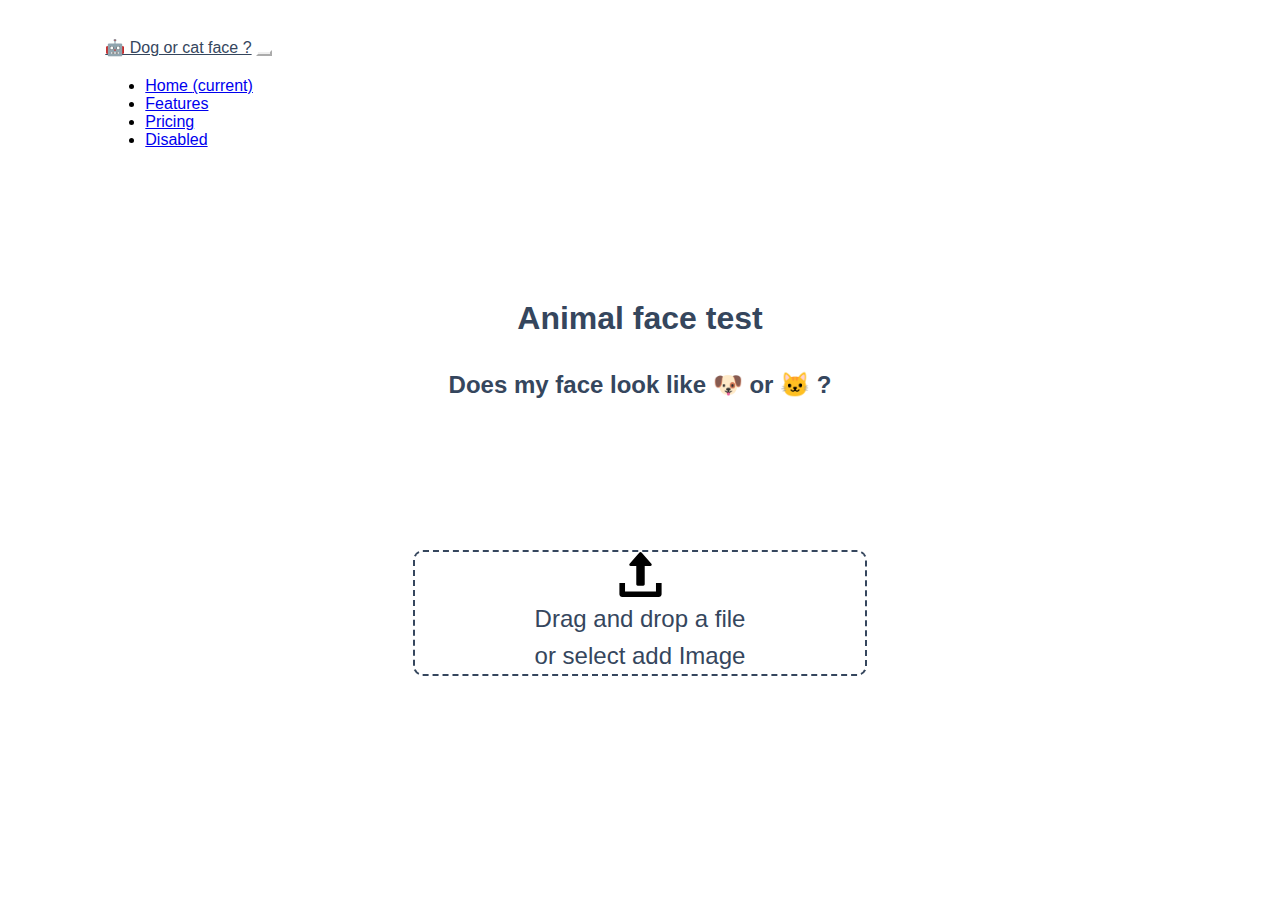
==== index.html @ 78a83bee "first commit" ====
<!DOCTYPE html>
<html>
	<head>
		<!-- Required meta tags -->
		<meta charset="utf-8" />
		<meta name="viewport" content="width=device-width, initial-scale=1, shrink-to-fit=no" />

		<!-- Bootstrap CSS -->
		<link
			rel="stylesheet"
			href="https://cdn.jsdelivr.net/npm/bootstrap@4.5.3/dist/css/bootstrap.min.css"
			integrity="sha384-TX8t27EcRE3e/ihU7zmQxVncDAy5uIKz4rEkgIXeMed4M0jlfIDPvg6uqKI2xXr2"
			crossorigin="anonymous"
		/>

		<title>Hello, world!</title>
		<link rel="stylesheet" href="style.css" />
		<!-- Go to www.addthis.com/dashboard to customize your tools -->
<script type="text/javascript" src="//s7.addthis.com/js/300/addthis_widget.js#pubid=ra-5faee88be8c95670"></script>

	</head>

	<body>
		<nav class="navbar navbar-expand-lg navbar-light nav-distance">
			<a class="navbar-brand" href="#">🤖 Dog or cat face ?</a>
			<button
				class="navbar-toggler"
				type="button"
				data-toggle="collapse"
				data-target="#navbarNav"
				aria-controls="navbarNav"
				aria-expanded="false"
				aria-label="Toggle navigation"
			>
				<span class="navbar-toggler-icon"></span>
			</button>
			<div class="collapse navbar-collapse" id="navbarNav">
				<ul class="navbar-nav">
					<li class="nav-item active">
						<a class="nav-link" href="#">Home <span class="sr-only">(current)</span></a>
					</li>
					<li class="nav-item">
						<a class="nav-link" href="#">Features</a>
					</li>
					<li class="nav-item">
						<a class="nav-link" href="#">Pricing</a>
					</li>
					<li class="nav-item">
						<a class="nav-link disabled" href="#" tabindex="-1" aria-disabled="true"
							>Disabled</a
						>
					</li>
				</ul>
			</div>
		</nav>

		<section class="section">
			<h1 class="title">Animal face test</h1>
			<h2 class="subtitle">Does my face look like    🐶 or 🐱 ?</h2>
		</section>
		<!-- YOUTUBE LINK REMPLACER PAR QQCHOSE D'AUTRE		
<section class="youtube">
	<div class="container mt-5 youtube-cover d-flex flex-row-reverse">
<img src="img/small-business.png" alt="" class="youtube-icon">
<a href="" class="youtube-link">Link</a>
</div>
</section>
	-->

		<script
			class="jsbin"
			src="https://ajax.googleapis.com/ajax/libs/jquery/1/jquery.min.js"
		></script>
		<script>
			function readURL(input) {
				if (input.files && input.files[0]) {
					var reader = new FileReader();

					reader.onload = function (e) {
						$('.image-upload-wrap').hide();
						$('.file-upload-image').attr('src', e.target.result);
						$('.file-upload-content').show();
						$('.image-title').html(input.files[0].name);
					};

					reader.readAsDataURL(input.files[0]);
					init().then(() => {
						console.log('Hello');
						predict();
					});
				} else {
					removeUpload();
				}
			}

			function removeUpload() {
				$('.file-upload-input').replaceWith($('.file-upload-input').clone());
				$('.file-upload-content').hide();
				$('.image-upload-wrap').show();
			}
			$('.image-upload-wrap').bind('dragover', function () {
				$('.image-upload-wrap').addClass('image-dropping');
			});
			$('.image-upload-wrap').bind('dragleave', function () {
				$('.image-upload-wrap').removeClass('image-dropping');
			});
		</script>
		<div class="container file-upload">
			<div class="image-upload-wrap">
				<input
					class="file-upload-input"
					type="file"
					onchange="readURL(this);"
					accept="image/*"
				/>
				<div class="drag-text">
					<img src="img/upload.svg" class="mt-5 upload" />
					<h3 class="mb-5 pt-3 upload-text">Drag and drop a file or select add Image</h3>
				</div>
			</div>
			<div class="file-upload-content">
				<img class="file-upload-image" id="face-image" src="#" alt="your image" />
				<p class="result-message"></p>
				<div id="label-container" class="d-flex flex-column justify-content-around"></div>
				
                <!-- Go to www.addthis.com/dashboard to customize your tools -->
                <div class="addthis_inline_share_toolbox"></div>
            
				<div class="pt-3 image-title-wrap">
					<button type="button" onclick="removeUpload()" class="mt-5 remove-image">
						Remove <span class="image-title">Uploaded Image</span>
					</button>
				</div>
			</div>
		</div>
		<div id="webcam-container"></div>

		<div id="disqus_thread"></div>
		<script>
			/**
			 *  RECOMMENDED CONFIGURATION VARIABLES: EDIT AND UNCOMMENT THE SECTION BELOW TO INSERT DYNAMIC VALUES FROM YOUR PLATFORM OR CMS.
			 *  LEARN WHY DEFINING THESE VARIABLES IS IMPORTANT: https://disqus.com/admin/universalcode/#configuration-variables*/
			/*
var disqus_config = function () {
this.page.url = PAGE_URL;  // Replace PAGE_URL with your page's canonical URL variable
this.page.identifier = PAGE_IDENTIFIER; // Replace PAGE_IDENTIFIER with your page's unique identifier variable
};
*/
			(function () {
				// DON'T EDIT BELOW THIS LINE
				var d = document,
					s = d.createElement('script');
				s.src = 'https://dogcatface.disqus.com/embed.js';
				s.setAttribute('data-timestamp', +new Date());
				(d.head || d.body).appendChild(s);
			})();
		</script>
		<noscript
			>Please enable JavaScript to view the
			<a href="https://disqus.com/?ref_noscript">comments powered by Disqus.</a></noscript
		>

		<script
			src="https://code.jquery.com/jquery-3.5.1.slim.min.js"
			integrity="sha384-DfXdz2htPH0lsSSs5nCTpuj/zy4C+OGpamoFVy38MVBnE+IbbVYUew+OrCXaRkfj"
			crossorigin="anonymous"
		></script>
		<script
			src="https://cdn.jsdelivr.net/npm/popper.js@1.16.1/dist/umd/popper.min.js"
			integrity="sha384-9/reFTGAW83EW2RDu2S0VKaIzap3H66lZH81PoYlFhbGU+6BZp6G7niu735Sk7lN"
			crossorigin="anonymous"
		></script>
		<script
			src="https://cdn.jsdelivr.net/npm/bootstrap@4.5.3/dist/js/bootstrap.min.js"
			integrity="sha384-w1Q4orYjBQndcko6MimVbzY0tgp4pWB4lZ7lr30WKz0vr/aWKhXdBNmNb5D92v7s"
			crossorigin="anonymous"
		></script>
		<script src="https://cdn.jsdelivr.net/npm/@tensorflow/tfjs@1.3.1/dist/tf.min.js"></script>
		<script src="https://cdn.jsdelivr.net/npm/@teachablemachine/image@0.8/dist/teachablemachine-image.min.js"></script>
		<script type="text/javascript">
			// More API functions here:
			// https://github.com/googlecreativelab/teachablemachine-community/tree/master/libraries/image

			// the link to your model provided by Teachable Machine export panel
			const URL = 'https://teachablemachine.withgoogle.com/models/YLePjLtGy/';

			let model, webcam, labelContainer, maxPredictions;

			// Load the image model and setup the webcam
			async function init() {
				const modelURL = URL + 'model.json';
				const metadataURL = URL + 'metadata.json';

				// load the model and metadata
				// Refer to tmImage.loadFromFiles() in the API to support files from a file picker
				// or files from your local hard drive
				// Note: the pose library adds "tmImage" object to your window (window.tmImage)
				model = await tmImage.load(modelURL, metadataURL);
				maxPredictions = model.getTotalClasses();

				labelContainer = document.getElementById('label-container');
				for (let i = 0; i < maxPredictions; i++) {
					// and class labels
					var element = document.createElement("div")
					element.classList.add("d-flex");
					labelContainer.appendChild(element);
					//labelContainer.appendChild(document.createElement('div'));
				}
			}

			// run the webcam image through the image model
			async function predict() {
				// predict can take in an image, video or canvas html element
				var photo_image = document.getElementById('face-image');
				const prediction = await model.predict(photo_image, false);
				prediction.sort((a, b) => parseFloat(b.probability) - parseFloat(a.probability));
				console.log(prediction[0].className)
				var resultMessage;
				switch (prediction[0].className) {
						case 'Dog':
							resultMessage = "You look like a cute 🐶!";
							break;
						case 'Cat':
							resultMessage = "You look like a cute 🐱!";
							break;
						default:
							resultMessage = "Unknown... you broke me 🤖!";
					}
				$('.result-message').html(resultMessage);
				
				var barWidth;
				for (let i = 0; i< maxPredictions; i++){
					if (prediction[i].probability.toFixed(2) > 0.1){
						barWidth = Math.round(prediction[i].probability.toFixed(2)*100) + "%";
					} else if (prediction[i].probability.toFixed(2)>=0.01){
						barWidth = "4%"
					} else {
						barWidth = "2%"
					}
					var LabelTitle;
					
					switch (prediction[i].className) {
						case 'Dog':
							//resultMessage = "You look like a cute 🐶!";
							LabelTitle = "🐶";
							break;
						case 'Cat':
							//resultMessage = "You look like a cute 🐱!";
							LabelTitle = "🐱";
							break;
						default:
							//resultMessage = "Unknown... you broke me 🤖!";
							LabelTitle = "🤖"
					}
					//$('.result-message').html(resultMessage);
					var label = "<div class='animal-label d-flex align-items-center'>" + LabelTitle + "</div>"
					var bar = "<div class='bar-container position-relative container'><div class='" + prediction[i].className + "-box'></div><div class='d-flex justify-content-center align-items-center " + prediction[i].className + "-bar' style='width: " + barWidth + "'><span class='d-block percent-text'>" + Math.round(prediction[i].probability.toFixed(2) * 100) + "%</span></div></div>"
                	labelContainer.childNodes[i].innerHTML = label + bar;

					//for (let i = 0; i < maxPredictions; i ++) {
					//	const classPrediction = 
					//		  prediction[i].className + ":" + prediction[i].probability.toFixed(2);
					//	labelContainer.childNodes[i].innerHTML = classPrediction;
					//}	
				}
				
			}
		</script>
	</body>

	<!--Copyright (c) 2020 by Aaron Vanston (https://codepen.io/aaronvanston/pen/yNYOXR)

Permission is hereby granted, free of charge, to any person obtaining a copy of this software and associated documentation files (the "Software"), to deal in the Software without restriction, including without limitation the rights to use, copy, modify, merge, publish, distribute, sublicense, and/or sell copies of the Software, and to permit persons to whom the Software is furnished to do so, subject to the following conditions:

The above copyright notice and this permission notice shall be included in all copies or substantial portions of the Software.

THE SOFTWARE IS PROVIDED "AS IS", WITHOUT WARRANTY OF ANY KIND, EXPRESS OR IMPLIED, INCLUDING BUT NOT LIMITED TO THE WARRANTIES OF MERCHANTABILITY, FITNESS FOR A PARTICULAR PURPOSE AND NONINFRINGEMENT. IN NO EVENT SHALL THE AUTHORS OR COPYRIGHT HOLDERS BE LIABLE FOR ANY CLAIM, DAMAGES OR OTHER LIABILITY, WHETHER IN AN ACTION OF CONTRACT, TORT OR OTHERWISE, ARISING FROM, OUT OF OR IN CONNECTION WITH THE SOFTWARE OR THE USE OR OTHER DEALINGS IN THE SOFTWARE.
--></html>
---- style.css ----
body {
  font-family: sans-serif;
  background-color: #ffffff;
}

.file-upload {
  background-color: #ffffff;
  width: 600px;
  padding: 10% 0;
  margin: 0 auto; 
}

.file-upload-btn {
  width: 100%;
  margin: 0;
  color: #fff;
  background: #1FB264;
  border: none;
  padding: 10px;
  border-radius: 4px;
  border-bottom: 4px solid #15824B;
  transition: all .2s ease;
  outline: none;
  text-transform: uppercase;
  font-weight: 700;
}

.file-upload-btn:hover {
  background: #1AA059;
  color: #ffffff;
  transition: all .2s ease;
  cursor: pointer;
}

.file-upload-btn:active {
  border: 0;
  transition: all .2s ease;
}

.file-upload-content {
  display: none;
  text-align: center;
}

.file-upload-input {
  position: absolute;
  margin: 0;
  padding: 0;
  width: 100%;
  height: 100%;
  outline: none;
  opacity: 0;
  cursor: pointer;
}

.image-upload-wrap {
  margin-top: 20px;
  border: 4px dashed #1FB264;
  position: relative;
}

.image-dropping,
.image-upload-wrap:hover {
  background-color: #1FB264;
  border: 4px dashed #ffffff;
}

.image-title-wrap {
  padding: 0 15px 15px 15px;
  color: #222;
}

.drag-text {
  text-align: center;
}

.drag-text h3 {
  width: 50%;
  font-weight: 100;
  font-family: Arial;
  font-size: 1.5rem;
  line-height: 1.53;
  text-align: center;
  color: #35465d;
  margin: auto;
}

.file-upload-image {
  max-height: 200px;
  max-width: 200px;
  margin: auto;
  padding: 20px;
}

.remove-image {
  width: 200px;
  margin: 0;
  color: #fff;
  background: #cd4535;
  border: none;
  padding: 10px;
  border-radius: 4px;
  border-bottom: 4px solid #b02818;
  transition: all .2s ease;
  outline: none;
  text-transform: uppercase;
  font-weight: 700;
}

.remove-image:hover {
  background: #c13b2a;
  color: #ffffff;
  transition: all .2s ease;
  cursor: pointer;
}

.remove-image:active {
  border: 0;
  transition: all .2s ease;
}

.nav-distance {
	padding: 2.1% 7.7%;
}

.navbar-light .navbar-brand {
	font-family: Arial;
	line-height: 1.68;
	text-align: left;
	color: #35465d;
}

.navbar-light .navbar-toggler {
	border-color: #ffffff
}

.section {
	margin-top:100px
}

.title {
	font-family: Arial;
	line-height: 1.67;
	text-align: center;
	color: #35465d;
}

.subtitle {
	font-family: Arial;
	line-height: 1.53;
	text-align: center;
	color: #35465d;
}

@media screen and (max-width: 600px) {
	html {
		font-size: 10px;
	}
	.navbar-brand {
		font-size: 2.5rem;
	}
	.file-upload{
	height: 70vw;
	}
}

.youtube-link {
	font-family: Arial;
	font-size:1.5rem;
	line-height: 1.71;
	text-align: center;
	color: #f73737;
	text-decoration: underline;
}

.youtube-link:hover{
	font-family: Arial;
	font-size:1.5rem;
	line-height: 1.71;
	text-align: center;
	color: #f73737;
	text-decoration: underline;
}

.youtube-icon{
	width: 5%;
}


.image-upload-wrap{
	position: relative;
	object-fit: contain;
	border-radius: 10px;
	border: dashed 2px #35465d;
	background-color: #ffffff;
	width: 75%;
	margin: 0 auto;
}

.image-upload-wrap:hover{
	border: dashed 2px #ffffff;
	background-color: #35465d;
}

.upload{
	width:10%;
}

.upload-text{
	width:58%;
	font-size:1.5rem;
	line-height: 1.53;
	text-align: center;
}

.bar-container{
	height: 4.7rem;
}

.Dog-box{
	position: absolute;
	top: 0;
	left: 0;
	height: 2rem;
	border-radius: 10px;
	width: 100%;
	background-color: rgba(27, 175, 234, 0.2);
}

.Dog-bar{
	position: absolute;
	top: 0;
	left: 0;
	height: 2rem;
	border-radius: 10px;
	background-color: rgba(27, 175, 234, 0.2);
}

.Cat-box{
	position: absolute;
	top: 0;
	left: 0;
	height: 2rem;
	border-radius: 10px;
	width: 100%;
	background-color: rgba(251, 176, 59, 0.2);
}

.Cat-bar{
	position: absolute;
	top: 0;
	left: 0;
	height: 2rem;
	border-radius: 10px;
	background-color: rgba(251, 176, 59, 1);
}

.percent-text{
	font-size:1rem;
	color: #ffffff;
}

.animal-label{
	width:20%;
	text-align: left;
	height: 2rem;
}

#label-container{
	width:80%;
	margin: 0 auto;
}

.result-message{
	font-size: 1.5rem;
}
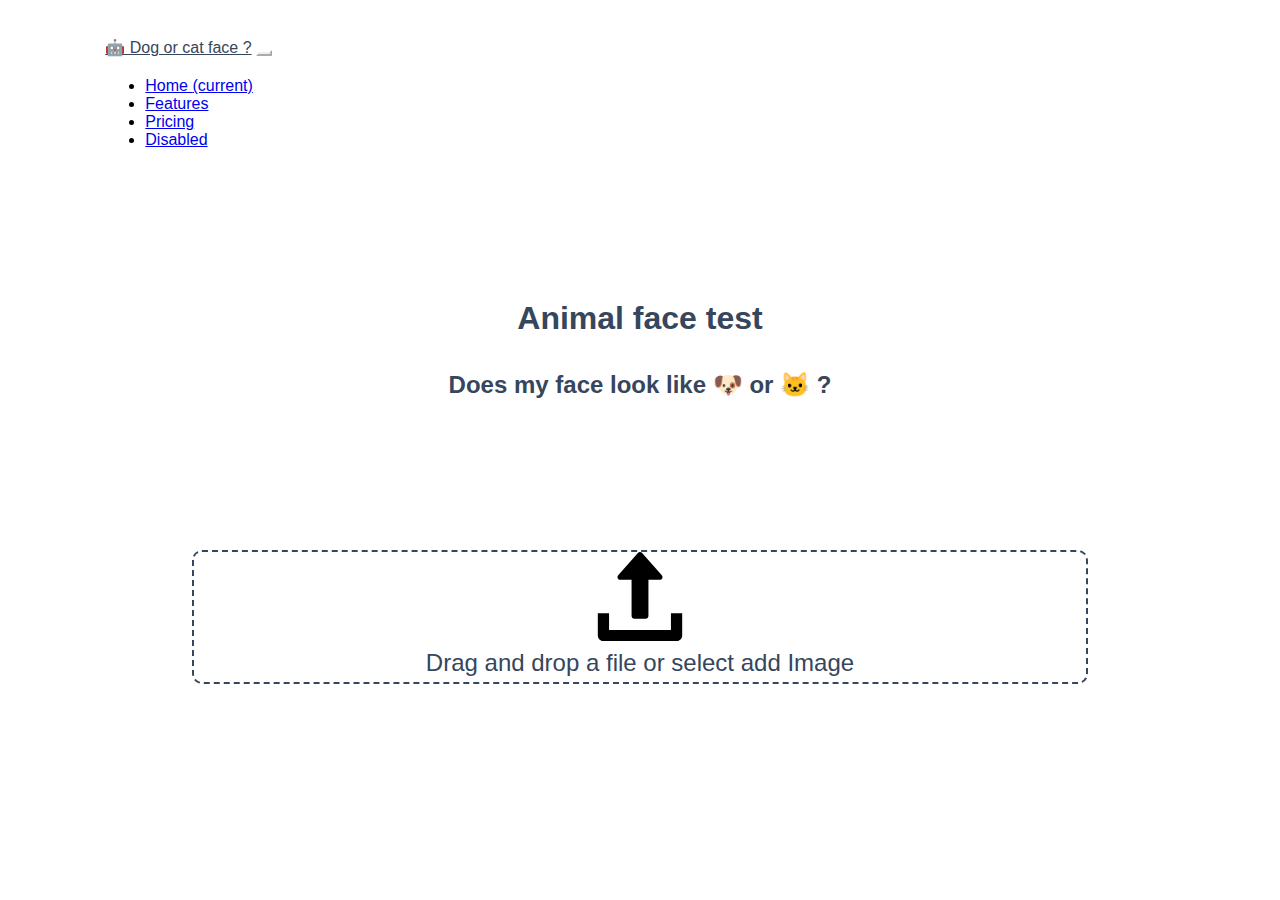
==== commit e14612bf: "FIX css style and html" ====
--- a/index.html
+++ b/index.html
@@ -56,7 +56,7 @@
 
 		<section class="section">
 			<h1 class="title">Animal face test</h1>
-			<h2 class="subtitle">Does my face look like    🐶 or 🐱 ?</h2>
+			<h2 class="subtitle">Does my face look like 🐶 or 🐱 ?</h2>
 		</section>
 		<!-- YOUTUBE LINK REMPLACER PAR QQCHOSE D'AUTRE		
 <section class="youtube">
@@ -133,7 +133,6 @@
 				</div>
 			</div>
 		</div>
-		<div id="webcam-container"></div>
 
 		<div id="disqus_thread"></div>
 		<script>
@@ -266,6 +265,11 @@
 				
 			}
 		</script>
+		<script>
+		function iosApp(){
+			document.getElementById('disqus_thread').style.display = "none";
+		}
+		</script>
 	</body>
 
 	<!--Copyright (c) 2020 by Aaron Vanston (https://codepen.io/aaronvanston/pen/yNYOXR)
--- a/style.css
+++ b/style.css
@@ -5,9 +5,9 @@
 
 .file-upload {
   background-color: #ffffff;
-  width: 600px;
-  padding: 10% 0;
+  padding: 10% 3%;
   margin: 0 auto; 
+  
 }
 
 .file-upload-btn {
@@ -54,9 +54,11 @@
 }
 
 .image-upload-wrap {
-  margin-top: 20px;
+  margin: 0 auto;
+  width: 60%;
   border: 4px dashed #1FB264;
   position: relative;
+  object-fit: contain;
 }
 
 .image-dropping,
@@ -86,10 +88,10 @@
 }
 
 .file-upload-image {
-  max-height: 200px;
-  max-width: 200px;
+  max-height: 30%;
+  max-width: 30%;
   margin: auto;
-  padding: 20px;
+  padding: 10px;
 }
 
 .remove-image {
@@ -159,9 +161,6 @@
 	.navbar-brand {
 		font-size: 2.5rem;
 	}
-	.file-upload{
-	height: 70vw;
-	}
 }
 
 .youtube-link {
@@ -264,6 +263,7 @@
 	width:20%;
 	text-align: left;
 	height: 2rem;
+	font-size: 1.5rem;
 }
 
 #label-container{
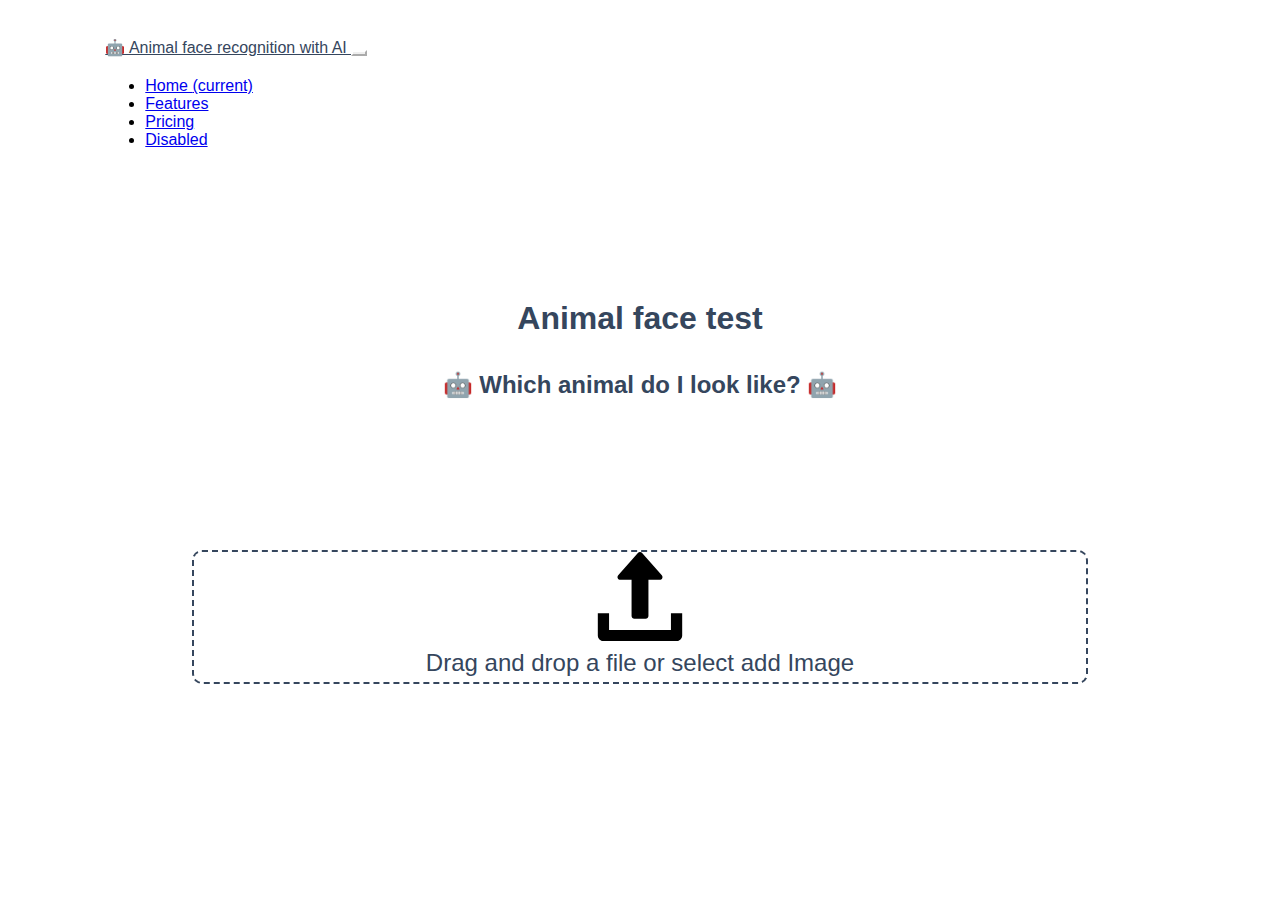
==== commit 5df03506: "ADD other animals" ====
--- a/index.html
+++ b/index.html
@@ -13,8 +13,10 @@
 			crossorigin="anonymous"
 		/>
 
-		<title>Hello, world!</title>
+		<title>Animal face test </title>
 		<link rel="stylesheet" href="style.css" />
+		<link rel="shortcut icon" href="/favicon.ico" type="image/x-icon">
+<link rel="icon" href="/favicon.ico" type="image/x-icon">
 		<!-- Go to www.addthis.com/dashboard to customize your tools -->
 <script type="text/javascript" src="//s7.addthis.com/js/300/addthis_widget.js#pubid=ra-5faee88be8c95670"></script>
 
@@ -22,7 +24,7 @@
 
 	<body>
 		<nav class="navbar navbar-expand-lg navbar-light nav-distance">
-			<a class="navbar-brand" href="#">🤖 Dog or cat face ?</a>
+			<a class="navbar-brand" href="#">🤖 Animal face recognition with AI </a>
 			<button
 				class="navbar-toggler"
 				type="button"
@@ -56,7 +58,7 @@
 
 		<section class="section">
 			<h1 class="title">Animal face test</h1>
-			<h2 class="subtitle">Does my face look like 🐶 or 🐱 ?</h2>
+			<h2 class="subtitle">🤖 Which animal do I look like? 🤖</h2>
 		</section>
 		<!-- YOUTUBE LINK REMPLACER PAR QQCHOSE D'AUTRE		
 <section class="youtube">
@@ -78,6 +80,7 @@
 
 					reader.onload = function (e) {
 						$('.image-upload-wrap').hide();
+						$('#loading').show();
 						$('.file-upload-image').attr('src', e.target.result);
 						$('.file-upload-content').show();
 						$('.image-title').html(input.files[0].name);
@@ -87,6 +90,7 @@
 					init().then(() => {
 						console.log('Hello');
 						predict();
+						$('#loading').hide();
 					});
 				} else {
 					removeUpload();
@@ -120,6 +124,12 @@
 			</div>
 			<div class="file-upload-content">
 				<img class="file-upload-image" id="face-image" src="#" alt="your image" />
+				<div id="loading" class="animated bounce">
+					<div class="spinner-border" role="status">
+                    <span class="sr-only">Loading...</span>
+				 </div>
+				 <p class="text-center">🤖 AI is analyzing your picture</p>
+            </div>	
 				<p class="result-message"></p>
 				<div id="label-container" class="d-flex flex-column justify-content-around"></div>
 				
@@ -127,9 +137,12 @@
                 <div class="addthis_inline_share_toolbox"></div>
             
 				<div class="pt-3 image-title-wrap">
-					<button type="button" onclick="removeUpload()" class="mt-5 remove-image">
+					<!--<button type="button" onclick="removeUpload()" class="mt-5 remove-image">
 						Remove <span class="image-title">Uploaded Image</span>
-					</button>
+					</button>-->
+					<button type="button p-2" class="try-again-btn" onclick="window.location.reload();">
+                    <span class="try-again-text">Try again</span>
+                	</button>
 				</div>
 			</div>
 		</div>
@@ -181,7 +194,8 @@
 			// https://github.com/googlecreativelab/teachablemachine-community/tree/master/libraries/image
 
 			// the link to your model provided by Teachable Machine export panel
-			const URL = 'https://teachablemachine.withgoogle.com/models/YLePjLtGy/';
+			//const URL = 'https://teachablemachine.withgoogle.com/models/YLePjLtGy/';
+			const URL = 'https://teachablemachine.withgoogle.com/models/dWYRISjp8/';
 
 			let model, webcam, labelContainer, maxPredictions;
 
@@ -213,14 +227,35 @@
 				var photo_image = document.getElementById('face-image');
 				const prediction = await model.predict(photo_image, false);
 				prediction.sort((a, b) => parseFloat(b.probability) - parseFloat(a.probability));
-				console.log(prediction[0].className)
+				console.log(prediction)
 				var resultMessage;
 				switch (prediction[0].className) {
-						case 'Dog':
+						case 'dog':
 							resultMessage = "You look like a cute 🐶!";
 							break;
-						case 'Cat':
+						case 'cat':
 							resultMessage = "You look like a cute 🐱!";
+							break;
+						case 'deer':
+							resultMessage = "You look like a cute 🦌";
+							break;
+						case 'tiger':
+							resultMessage = "You look like a cute 🐯!";
+							break;
+						case 'squirrel':
+							resultMessage = "You look like a cute 🐿️!";
+							break;
+						case 'pig':
+							resultMessage = "You look like a cute 🐷!";
+							break;
+						case 'horse':
+							resultMessage = "You look like a cute 🐴!";
+							break;
+						case 'monkey':
+							resultMessage = "You look like a cute 🐵!";
+							break;
+						case 'rabbit':
+							resultMessage = "You look like a cute 🐰!";
 							break;
 						default:
 							resultMessage = "Unknown... you broke me 🤖!";
@@ -239,13 +274,41 @@
 					var LabelTitle;
 					
 					switch (prediction[i].className) {
-						case 'Dog':
-							//resultMessage = "You look like a cute 🐶!";
-							LabelTitle = "🐶";
-							break;
-						case 'Cat':
+						case 'dog':
+							//resultMessage = "You look like a cute 🐶!";
+							LabelTitle = "Dog 🐶";
+							break;
+						case 'cat':
 							//resultMessage = "You look like a cute 🐱!";
-							LabelTitle = "🐱";
+							LabelTitle = "Cat 🐱";
+							break;
+						case 'deer':
+							//resultMessage = "You look like a cute 🐶!";
+							LabelTitle = "Deer 🦌";
+							break;
+						case 'tiger':
+							//resultMessage = "You look like a cute 🐶!";
+							LabelTitle = "TIger 🐯";
+							break;
+						case 'squirrel':
+							//resultMessage = "You look like a cute 🐶!";
+							LabelTitle = "Squirrel 🐿️";
+							break;
+						case 'pig':
+							//resultMessage = "You look like a cute 🐶!";
+							LabelTitle = "Piggy 🐷";
+							break;
+						case 'horse':
+							//resultMessage = "You look like a cute 🐶!";
+							LabelTitle = "Horse 🐴";
+							break;
+						case 'monkey':
+							//resultMessage = "You look like a cute 🐶!";
+							LabelTitle = "Monkey 🐵";
+							break;
+						case 'rabbit':
+							//resultMessage = "You look like a cute 🐶!";
+							LabelTitle = "Rabbit 🐰";
 							break;
 						default:
 							//resultMessage = "Unknown... you broke me 🤖!";
--- a/style.css
+++ b/style.css
@@ -216,7 +216,7 @@
 	height: 4.7rem;
 }
 
-.Dog-box{
+.dog-box{
 	position: absolute;
 	top: 0;
 	left: 0;
@@ -226,7 +226,7 @@
 	background-color: rgba(27, 175, 234, 0.2);
 }
 
-.Dog-bar{
+.dog-bar{
 	position: absolute;
 	top: 0;
 	left: 0;
@@ -235,7 +235,7 @@
 	background-color: rgba(27, 175, 234, 0.2);
 }
 
-.Cat-box{
+.cat-box{
 	position: absolute;
 	top: 0;
 	left: 0;
@@ -245,7 +245,7 @@
 	background-color: rgba(251, 176, 59, 0.2);
 }
 
-.Cat-bar{
+.cat-bar{
 	position: absolute;
 	top: 0;
 	left: 0;
@@ -253,17 +253,149 @@
 	border-radius: 10px;
 	background-color: rgba(251, 176, 59, 1);
 }
-
+.tiger-box{
+	position: absolute;
+	top: 0;
+	left: 0;
+	height: 2rem;
+	border-radius: 10px;
+	width: 100%;
+	background-color: rgba(178, 207, 197, 0.2);
+}
+
+.tiger-bar{
+	position: absolute;
+	top: 0;
+	left: 0;
+	height: 2rem;
+	border-radius: 10px;
+	background-color: rgba(178, 207, 197, 1);
+}
+.deer-box{
+	position: absolute;
+	top: 0;
+	left: 0;
+	height: 2rem;
+	border-radius: 10px;
+	width: 100%;
+	background-color: rgba(203, 238, 135, 0.2);
+}
+
+.deer-bar{
+	position: absolute;
+	top: 0;
+	left: 0;
+	height: 2rem;
+	border-radius: 10px;
+	background-color: rgba(203, 238, 135, 1);
+}
+.monkey-box{
+	position: absolute;
+	top: 0;
+	left: 0;
+	height: 2rem;
+	border-radius: 10px;
+	width: 100%;
+	background-color: rgba(244, 250, 68, 0.2);
+}
+
+.monkey-bar{
+	position: absolute;
+	top: 0;
+	left: 0;
+	height: 2rem;
+	border-radius: 10px;
+	background-color: rgba(244, 250, 68, 1);
+}
+.rabbit-box{
+	position: absolute;
+	top: 0;
+	left: 0;
+	height: 2rem;
+	border-radius: 10px;
+	width: 100%;
+	background-color: rgba(196, 137, 35, 0.2);
+}
+
+.rabbit-bar{
+	position: absolute;
+	top: 0;
+	left: 0;
+	height: 2rem;
+	border-radius: 10px;
+	background-color: rgba(196, 137, 35, 1);
+}
+.squirrel-box{
+	position: absolute;
+	top: 0;
+	left: 0;
+	height: 2rem;
+	border-radius: 10px;
+	width: 100%;
+	background-color: rgba(251, 176, 59, 0.2);
+}
+
+.squirrel-bar{
+	position: absolute;
+	top: 0;
+	left: 0;
+	height: 2rem;
+	border-radius: 10px;
+	background-color: rgba(31, 127, 211, 1);
+}
+.squirrel-box{
+	position: absolute;
+	top: 0;
+	left: 0;
+	height: 2rem;
+	border-radius: 10px;
+	width: 100%;
+	background-color: rgba(31, 127, 211, 0.2);
+}
+
+.horse-bar{
+	position: absolute;
+	top: 0;
+	left: 0;
+	height: 2rem;
+	border-radius: 10px;
+	background-color: rgba(174, 135, 238, 1);
+}
+.horse-box{
+	position: absolute;
+	top: 0;
+	left: 0;
+	height: 2rem;
+	border-radius: 10px;
+	width: 100%;
+	background-color: rgba(174, 135, 238, 0.2);
+}
+.pig-bar{
+	position: absolute;
+	top: 0;
+	left: 0;
+	height: 2rem;
+	border-radius: 10px;
+	background-color: rgba(252, 149, 248, 1);
+}
+.pig-box{
+	position: absolute;
+	top: 0;
+	left: 0;
+	height: 2rem;
+	border-radius: 10px;
+	width: 100%;
+	background-color: rgba(252, 149, 248, 0.2);
+}
 .percent-text{
 	font-size:1rem;
-	color: #ffffff;
 }
 
 .animal-label{
-	width:20%;
+	width:25%;
 	text-align: left;
 	height: 2rem;
-	font-size: 1.5rem;
+	font-size:1rem;
 }
 
 #label-container{
@@ -274,3 +406,23 @@
 .result-message{
 	font-size: 1.5rem;
 }
+
+.text-center{
+	font-size: 1.5rem;
+	font-family: Arial;
+}
+
+
+.try-again-btn {
+  border-radius: 40px;
+  border: solid 1.5px #35465d;
+  background-color: #35465d;
+}
+
+.try-again-text {
+  display: block;
+  font-size: 1.5rem;
+  text-align: center;
+  color: #ffffff;
+  padding: 4px 15px;
+}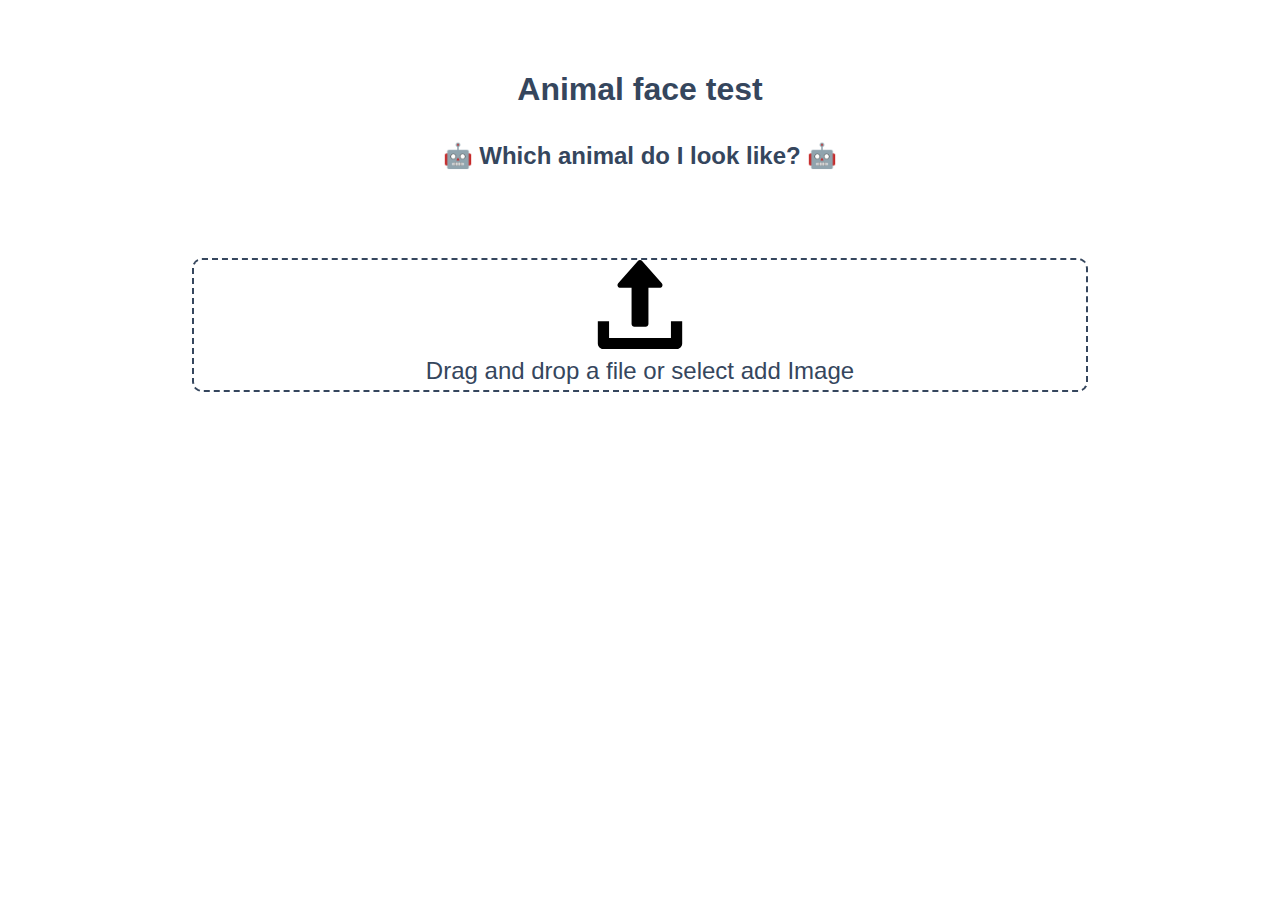
==== commit 47fe8195: "Remove navbar" ====
--- a/index.html
+++ b/index.html
@@ -23,7 +23,7 @@
 	</head>
 
 	<body>
-		<nav class="navbar navbar-expand-lg navbar-light nav-distance">
+		<!--<nav class="navbar navbar-expand-lg navbar-light nav-distance">
 			<a class="navbar-brand" href="#">🤖 Animal face recognition with AI </a>
 			<button
 				class="navbar-toggler"
@@ -54,7 +54,7 @@
 					</li>
 				</ul>
 			</div>
-		</nav>
+		</nav>-->
 
 		<section class="section">
 			<h1 class="title">Animal face test</h1>
--- a/style.css
+++ b/style.css
@@ -5,7 +5,7 @@
 
 .file-upload {
   background-color: #ffffff;
-  padding: 10% 3%;
+  padding: 5% 3%;
   margin: 0 auto; 
   
 }
@@ -137,7 +137,7 @@
 }
 
 .section {
-	margin-top:100px
+	margin-top:5%;
 }
 
 .title {
@@ -159,7 +159,13 @@
 		font-size: 10px;
 	}
 	.navbar-brand {
-		font-size: 2.5rem;
+		font-size: 1.5rem;
+	}
+	.title {
+		font-size: 2rem;
+	}
+	.subtitle {
+		font-size: 1.5rem;
 	}
 }
 
@@ -392,7 +398,7 @@
 }
 
 .animal-label{
-	width:25%;
+	width:30%;
 	text-align: left;
 	height: 2rem;
 	font-size:1rem;
